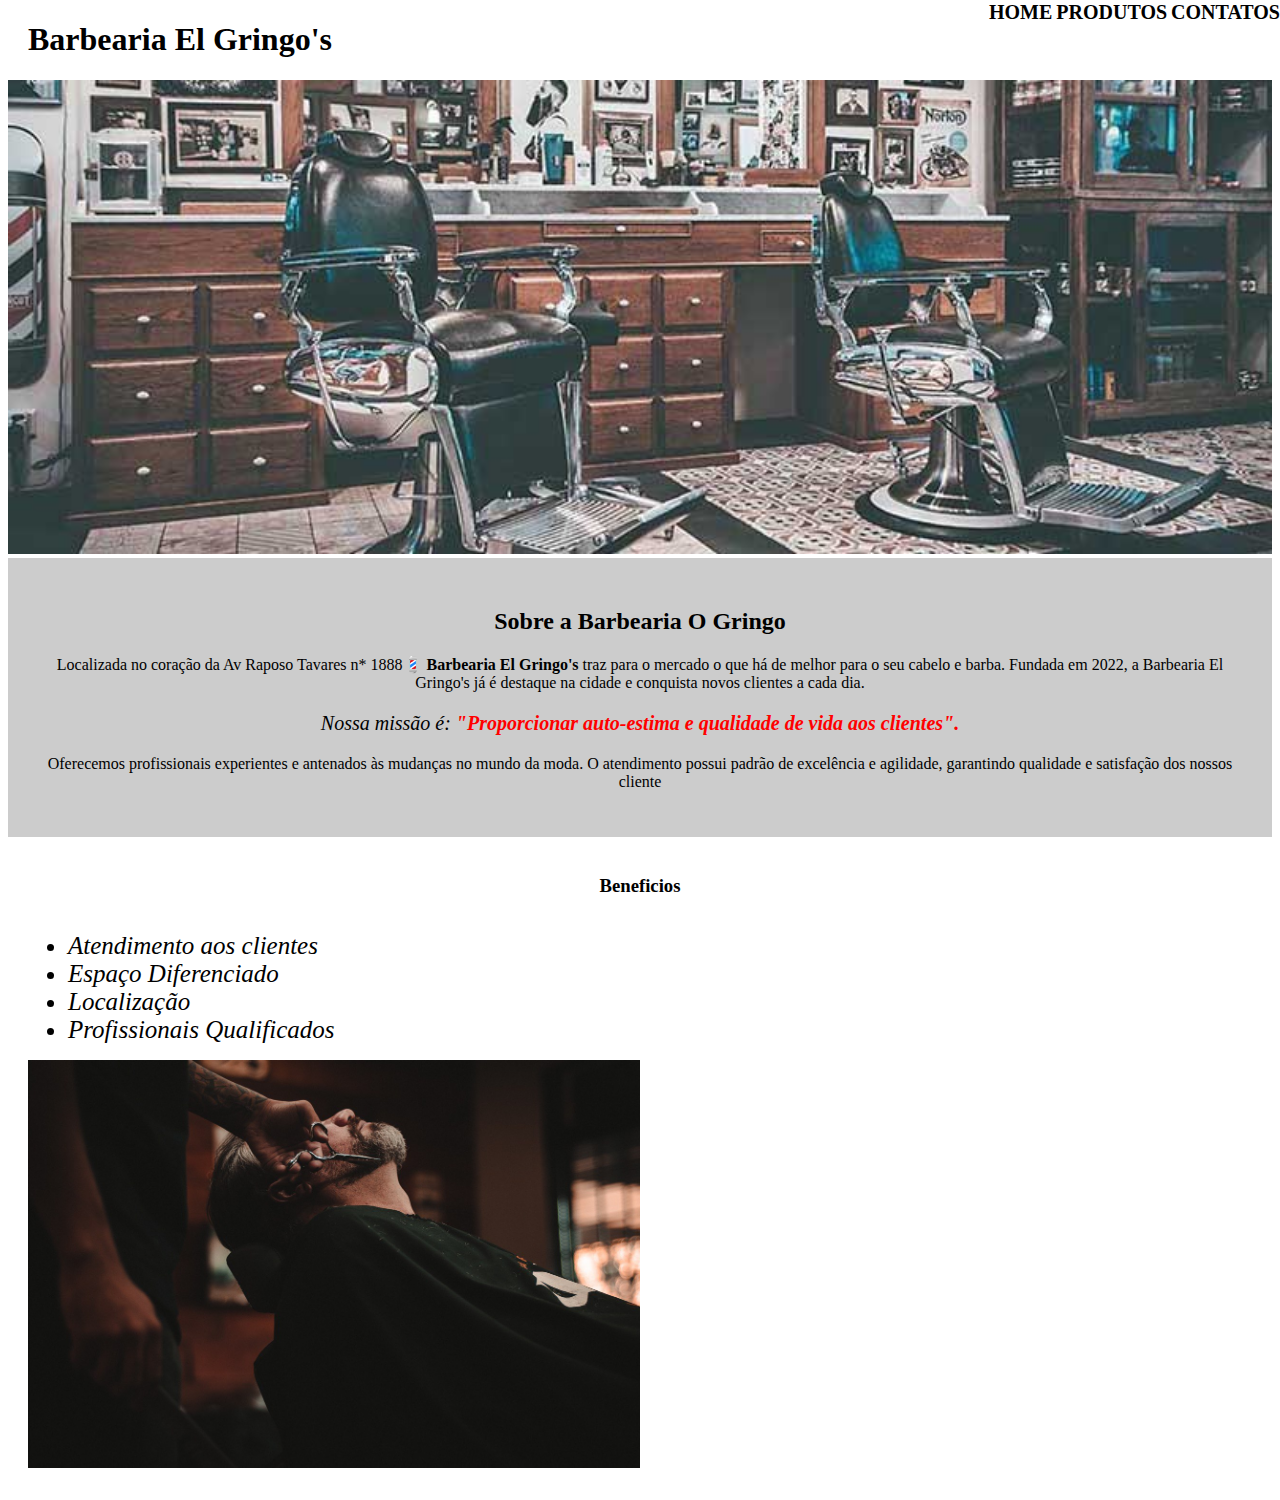
==== index.html @ 43610964 "att" ====
<!DOCTYPE html>
<html lang="pt-br">

<head>
    <meta charset="UTF-8">
    <meta http-equiv="X-UA-Compatible" content="IE=edge">
    <meta name="viewport" content="width=device-width, initial-scale=1.0">
    <title>O Gringo</title>
    <link rel="stylesheet" href="style.css">
    <link rel="shortcut icon" href="elgringo.jpg" type="image/x-icon">

</head>

<body>
    <header>
        <nav>
            <ul>
                <li><a href="index.html">Home</a></li>
                <li><a href="produtos.html">Produtos</a></li>
                <li><a href="">Contatos</a></li>
            </ul>
        </nav>
        <h1 class="titulo-principal">Barbearia El Gringo's</h1>
    </header>
    <img id="banner" src="banner.jpg" alt="">
    <div class="principal">
        <h2 class="titulo-centralizado">Sobre a Barbearia O Gringo</h2>
        

        <p>Localizada no coração da Av Raposo Tavares n* 1888💈 <strong>Barbearia El Gringo's</strong> traz para o mercado o que há de melhor
            para o
            seu cabelo e barba. Fundada em 2022, a Barbearia El Gringo's já é destaque na cidade e conquista novos clientes a
            cada
            dia.</p>

        <p id="missao"><em>Nossa missão é: <strong>"Proporcionar auto-estima e qualidade de vida aos
                    clientes".</strong></em></p>

        <p>Oferecemos profissionais experientes e antenados às mudanças no mundo da moda. O atendimento possui padrão de
            excelência e agilidade, garantindo qualidade e satisfação dos nossos cliente</p>
    </div>

    <div class="beneficios">
        <h3 class="titulo-centralizado">Beneficios</h3>
        <ul>
            <li class="itens">Atendimento aos clientes</li>
            <li class="itens">Espaço Diferenciado</li>
            <li class="itens">Localização</li>
            <li class="itens">Profissionais Qualificados</li>
        </ul>

        <img src="beneficios.jpg" class="imagembeneficios" alt="">
    </div>

</body>

</html>
---- style.css ----
body{
    
}

#banner{
    width: 100%;
}

.principal{
    background-color: #cccccc;
    padding: 30px;

}

.titulo-principal{
    padding-left: 20px;
}

.titulo-centralizado{
    text-align: center;
    
}

p{
    text-align: center;
    
}

#missao{
    font-size: 20px;
}

em strong{
    color: red;
}

.itens{
    font-style: italic;
    font-size: 25px;
}

.beneficios{
    background: #ffffff;
    padding: 20px;
}


ul{
    display:inline-block;
    vertical-align: top;
    width: 88%;
    margin-right: 15%;
    
}

.imagembeneficios{
    width: 50%;
}

a {
    border-radius: 2px solid black;
}

nav{
    position: absolute;
    top: -15px;
    right: 0px;
    border-radius: 2px solid black;
}

nav li {
    display: inline;
    margin: 2px px;

}

nav a {
    text-transform: uppercase;
    color: #000000;
    font-weight: bold;
    font-size: 20px;
    text-decoration: none;
    
}

nav a:hover {
    color: #c78c19;
    text-decoration: underline;
    
}
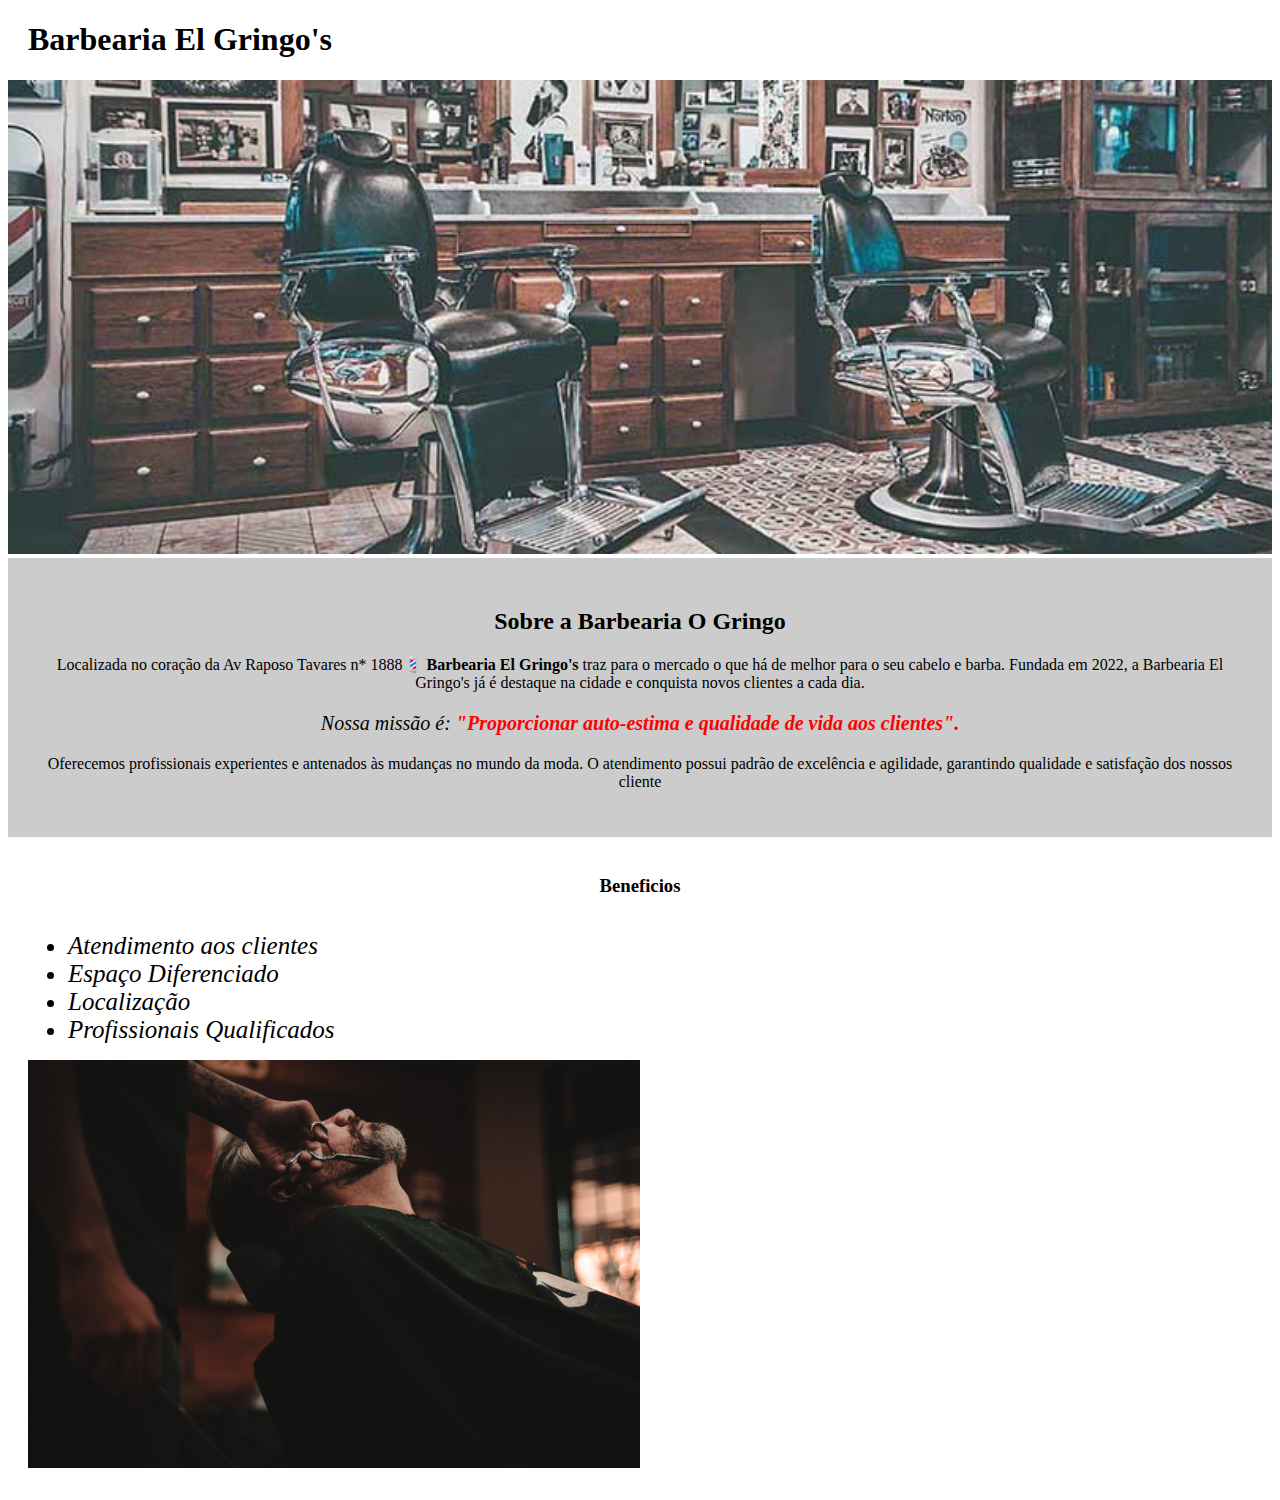
==== commit b0f1550b: "att" ====
--- a/index.html
+++ b/index.html
@@ -6,20 +6,14 @@
     <meta http-equiv="X-UA-Compatible" content="IE=edge">
     <meta name="viewport" content="width=device-width, initial-scale=1.0">
     <title>O Gringo</title>
-    <link rel="stylesheet" href="style.css">
+    <link rel="stylesheet" href="style-home.css">
     <link rel="shortcut icon" href="elgringo.jpg" type="image/x-icon">
 
 </head>
 
 <body>
     <header>
-        <nav>
-            <ul>
-                <li><a href="index.html">Home</a></li>
-                <li><a href="produtos.html">Produtos</a></li>
-                <li><a href="">Contatos</a></li>
-            </ul>
-        </nav>
+        
         <h1 class="titulo-principal">Barbearia El Gringo's</h1>
     </header>
     <img id="banner" src="banner.jpg" alt="">
--- a/style-home.css
+++ b/style-home.css
@@ -0,0 +1,55 @@
+
+#banner{
+    width: 100%;
+}
+
+.principal{
+    background-color: #cccccc;
+    padding: 30px;
+
+}
+
+.titulo-principal{
+    padding-left: 20px;
+}
+
+.titulo-centralizado{
+    text-align: center;
+    
+}
+
+p{
+    text-align: center;
+    
+}
+
+#missao{
+    font-size: 20px;
+}
+
+em strong{
+    color: red;
+}
+
+.itens{
+    font-style: italic;
+    font-size: 25px;
+}
+
+.beneficios{
+    background: #ffffff;
+    padding: 20px;
+}
+
+
+ul{
+    display:inline-block;
+    vertical-align: top;
+    width: 88%;
+    margin-right: 15%;
+    
+}
+
+.imagembeneficios{
+    width: 50%;
+}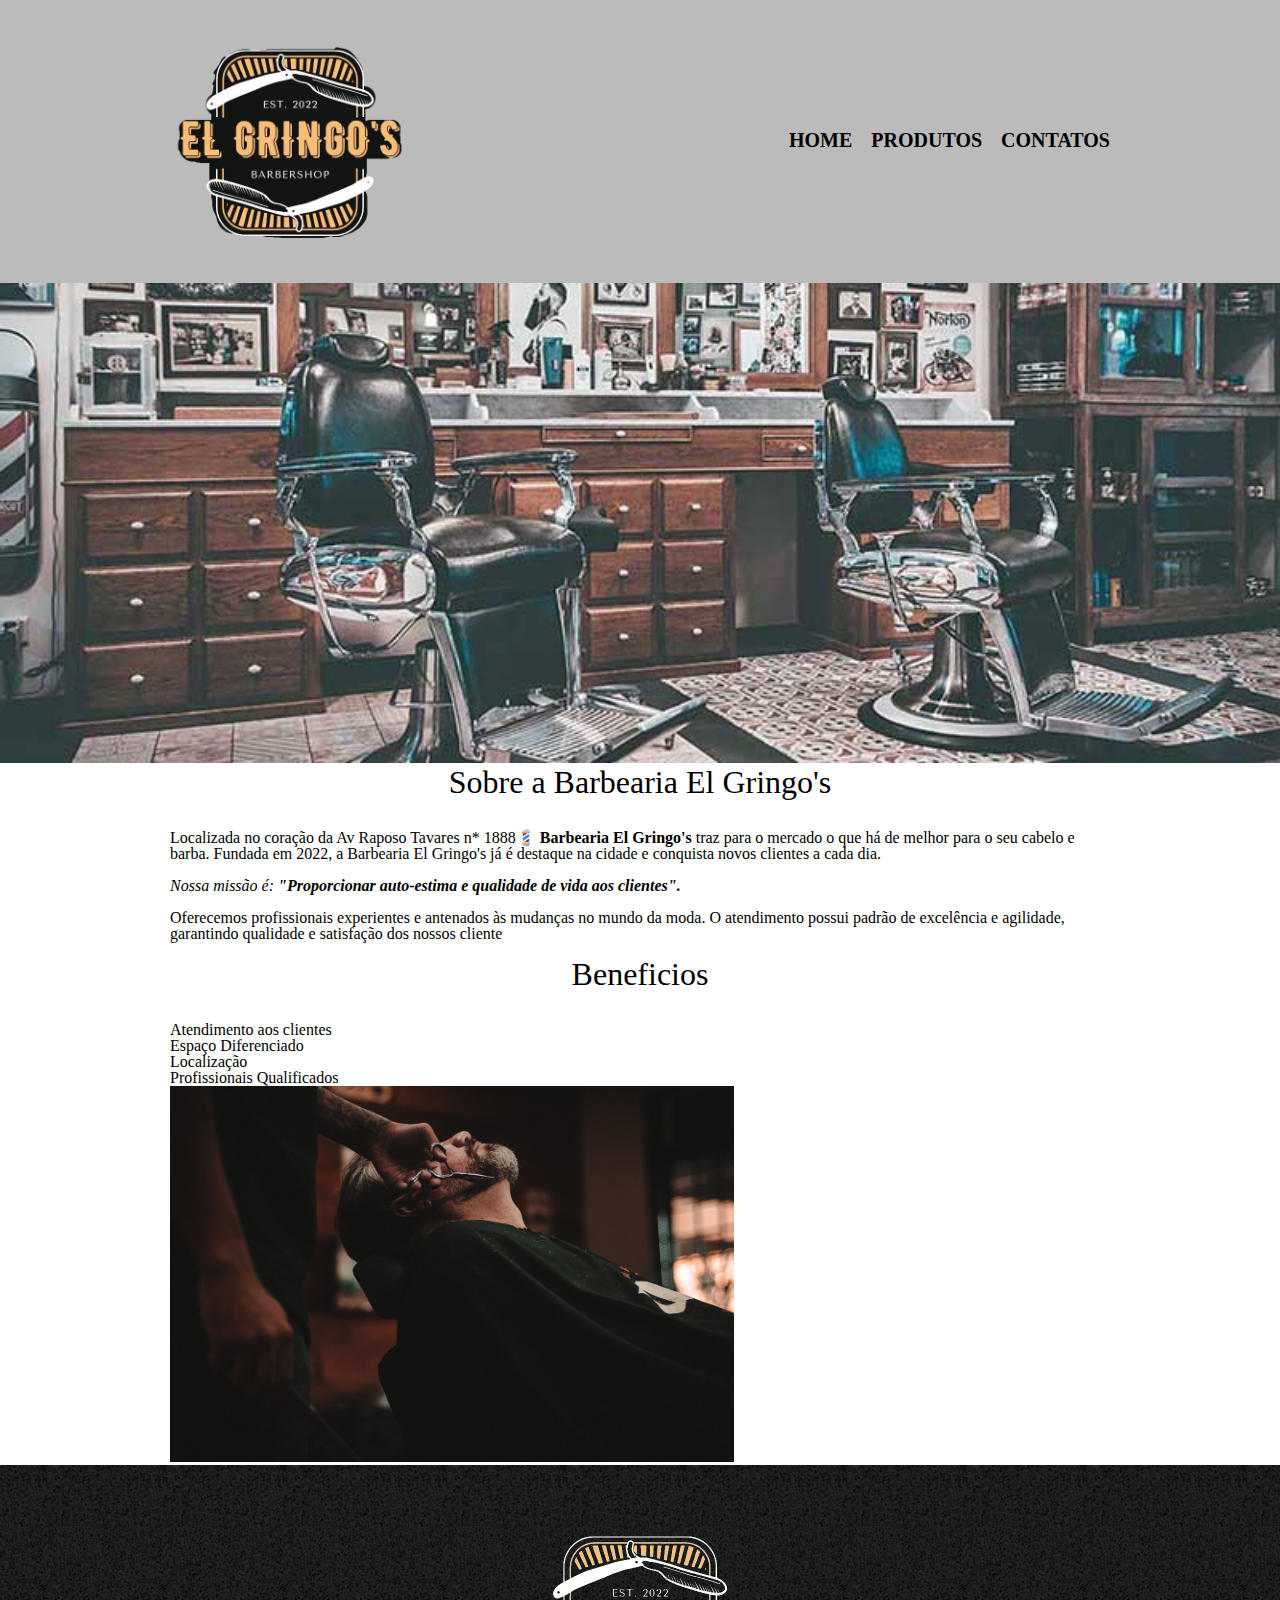
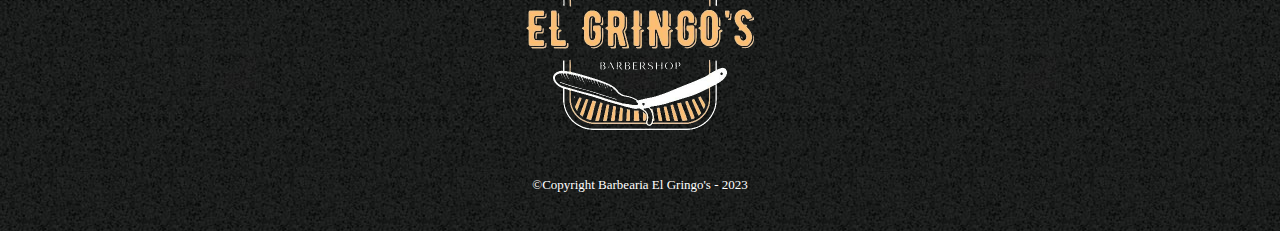
==== commit d24a836d: "att" ====
--- a/index.html
+++ b/index.html
@@ -5,47 +5,61 @@
     <meta charset="UTF-8">
     <meta http-equiv="X-UA-Compatible" content="IE=edge">
     <meta name="viewport" content="width=device-width, initial-scale=1.0">
-    <title>O Gringo</title>
-    <link rel="stylesheet" href="style-home.css">
+    <title>El Gringo's</title>
+    <link rel="stylesheet" href="reset.css">
+    <link rel="stylesheet" href="style.css">
     <link rel="shortcut icon" href="elgringo.jpg" type="image/x-icon">
 
 </head>
 
 <body>
     <header>
-        
-        <h1 class="titulo-principal">Barbearia El Gringo's</h1>
+        <div class="caixa">
+            <h1><img id="gringo" src="elgringo1.png" alt=""></h1>
+            <nav>
+                <ul>
+                    <li><a href="index.html">Home</a></li>
+                    <li><a href="Produtos.html">Produtos</a></li>
+                    <li><a href="contato.html">Contatos</a></li>
+                </ul>
+            </nav>
+        </div>
+
     </header>
-    <img id="banner" src="banner.jpg" alt="">
-    <div class="principal">
-        <h2 class="titulo-centralizado">Sobre a Barbearia O Gringo</h2>
-        
 
-        <p>Localizada no coração da Av Raposo Tavares n* 1888💈 <strong>Barbearia El Gringo's</strong> traz para o mercado o que há de melhor
-            para o
-            seu cabelo e barba. Fundada em 2022, a Barbearia El Gringo's já é destaque na cidade e conquista novos clientes a
-            cada
-            dia.</p>
+    <img class="banner" src="banner.jpg" alt="">
 
-        <p id="missao"><em>Nossa missão é: <strong>"Proporcionar auto-estima e qualidade de vida aos
-                    clientes".</strong></em></p>
+    <main>
+        <section class="principal">
+            <h2 class="titulo-principal">Sobre a Barbearia El Gringo's</h2>
+            <p>Localizada no coração da Av Raposo Tavares n* 1888💈 <strong>Barbearia El Gringo's</strong> traz para o
+                mercado o que há de melhor
+                para o
+                seu cabelo e barba. Fundada em 2022, a Barbearia El Gringo's já é destaque na cidade e conquista novos
+                clientes a
+                cada
+                dia.</p>
+            <p id="missao"><em>Nossa missão é: <strong>"Proporcionar auto-estima e qualidade de vida aos
+                        clientes".</strong></em></p>
+            <p>Oferecemos profissionais experientes e antenados às mudanças no mundo da moda. O atendimento possui padrão de
+                excelência e agilidade, garantindo qualidade e satisfação dos nossos cliente</p>
+        </section>
 
-        <p>Oferecemos profissionais experientes e antenados às mudanças no mundo da moda. O atendimento possui padrão de
-            excelência e agilidade, garantindo qualidade e satisfação dos nossos cliente</p>
-    </div>
-
-    <div class="beneficios">
-        <h3 class="titulo-centralizado">Beneficios</h3>
-        <ul>
-            <li class="itens">Atendimento aos clientes</li>
-            <li class="itens">Espaço Diferenciado</li>
-            <li class="itens">Localização</li>
-            <li class="itens">Profissionais Qualificados</li>
-        </ul>
-
-        <img src="beneficios.jpg" class="imagembeneficios" alt="">
-    </div>
-
+        <section class="beneficios">
+            <h3 class="titulo-principal">Beneficios</h3>
+            <ul>
+                <li class="itens">Atendimento aos clientes</li>
+                <li class="itens">Espaço Diferenciado</li>
+                <li class="itens">Localização</li>
+                <li class="itens">Profissionais Qualificados</li>
+            </ul>
+            <img src="beneficios.jpg" class="imagembeneficios" alt="">
+        </section>
+    </main>
+    <footer>
+        <img class="final" src="elgringo2.png" alt="">
+        <p class="copyrigth">©Copyright Barbearia El Gringo's - 2023</p>
+    </footer>
 </body>
 
 </html>--- a/style.css
+++ b/style.css
@@ -0,0 +1,191 @@
+header{
+    background: #bbbbbb;
+    padding: 20px 0;
+}
+#gringo{
+    height: 240px;
+}
+.caixa{
+    position: relative;
+    width: 940px;
+    margin: 0 auto;
+}
+
+nav{
+    position: absolute;
+    top: 110px;
+    right: 0;
+}
+
+nav li {
+    display: inline;
+    margin: 0 0 0 15px;
+
+}
+
+nav a {
+    text-transform: uppercase;
+    color: #000000;
+    font-weight: bold;
+    font-size: 20px;
+    text-decoration: none;
+}
+
+.produtos li:hover{
+    border-color:#c78c19 ;
+    
+
+}
+
+
+.produtos li:active{
+    border-color: green;
+}
+
+.produtos li:hover h2{
+    font-size: 35px;
+}
+
+nav a:hover {
+    color: #c78c19;
+    text-decoration: underline;
+}
+
+.produtos {
+    width:940px ;
+    margin: 0 auto;
+    padding: 50px 0;
+}
+
+.produtos li {
+    display: inline-block;
+    text-align: center;
+    width: 30%;
+    vertical-align: top;
+    margin: 0 1.5%;
+    padding: 30px 20px;
+    box-sizing: border-box;
+    border: 2px solid black;
+    border-radius: 10px;
+}
+
+.produtos h2 {
+    font-size: 30px;
+    font-weight: bold;
+}
+
+.produto-descricao {
+    font-size: 18px;
+    font-weight: bold;
+}
+
+.produto-preco {
+    font-size: 22px;
+    font-weight: bold;
+    margin:  10px 0 0;
+}
+
+.final{
+    width: 250px;
+}
+
+footer{
+    text-align: center;
+    background: url(bg.jpg);
+    padding: 40px 0;
+
+}
+
+.copyrigth{
+    color: white;
+    font-size: 13px;
+    margin: 20px 0 0;
+}
+
+main{
+    width: 940px;
+    margin: 0 auto;
+}
+
+form {
+    margin: 40px 0;
+}
+
+form label, form legend {
+    display: block;
+    font-size: 20px;
+    margin: 10px 0 10px;
+}
+
+.input-padrao {
+    display: block;
+    margin: 0 0 20px;
+    padding: 10px 25px;
+    width: 50%;
+
+}
+
+.checkbox {
+    margin: 20px 0px;
+}
+
+.enviar{
+    width: 40%;
+    padding: 15px 0;
+    background: orange;
+    color: white;
+    font-weight: bold;
+    font-size: 18px;
+    border: none;
+    border-radius: 5px;
+    transition: 1s all;
+    cursor: pointer;
+}
+
+.enviar:hover{
+    background: darkorange;
+    transform:scale(1.1) ;
+}
+
+table{
+    margin: 40px 40px;
+}
+
+thead{
+    background: #555555;
+    color: white;
+    font-weight: bold;
+}
+
+td,th {
+    border:1px solid black ;
+    padding: 15px 8px;
+}
+
+/* css da pagina inicial */
+.banner{
+    width: 100%;
+
+}
+
+.titulo-principal {
+    text-align: center;
+    font-size: 2em;
+    margin: 0 0 1em;
+}
+
+.principal p {
+    margin: 0 0 1em;
+}
+
+.principal strong {
+    font-weight: bold;
+}
+
+.principal em {
+    font-style: italic;
+}
+
+.imagembeneficios {
+    width: 60%;
+}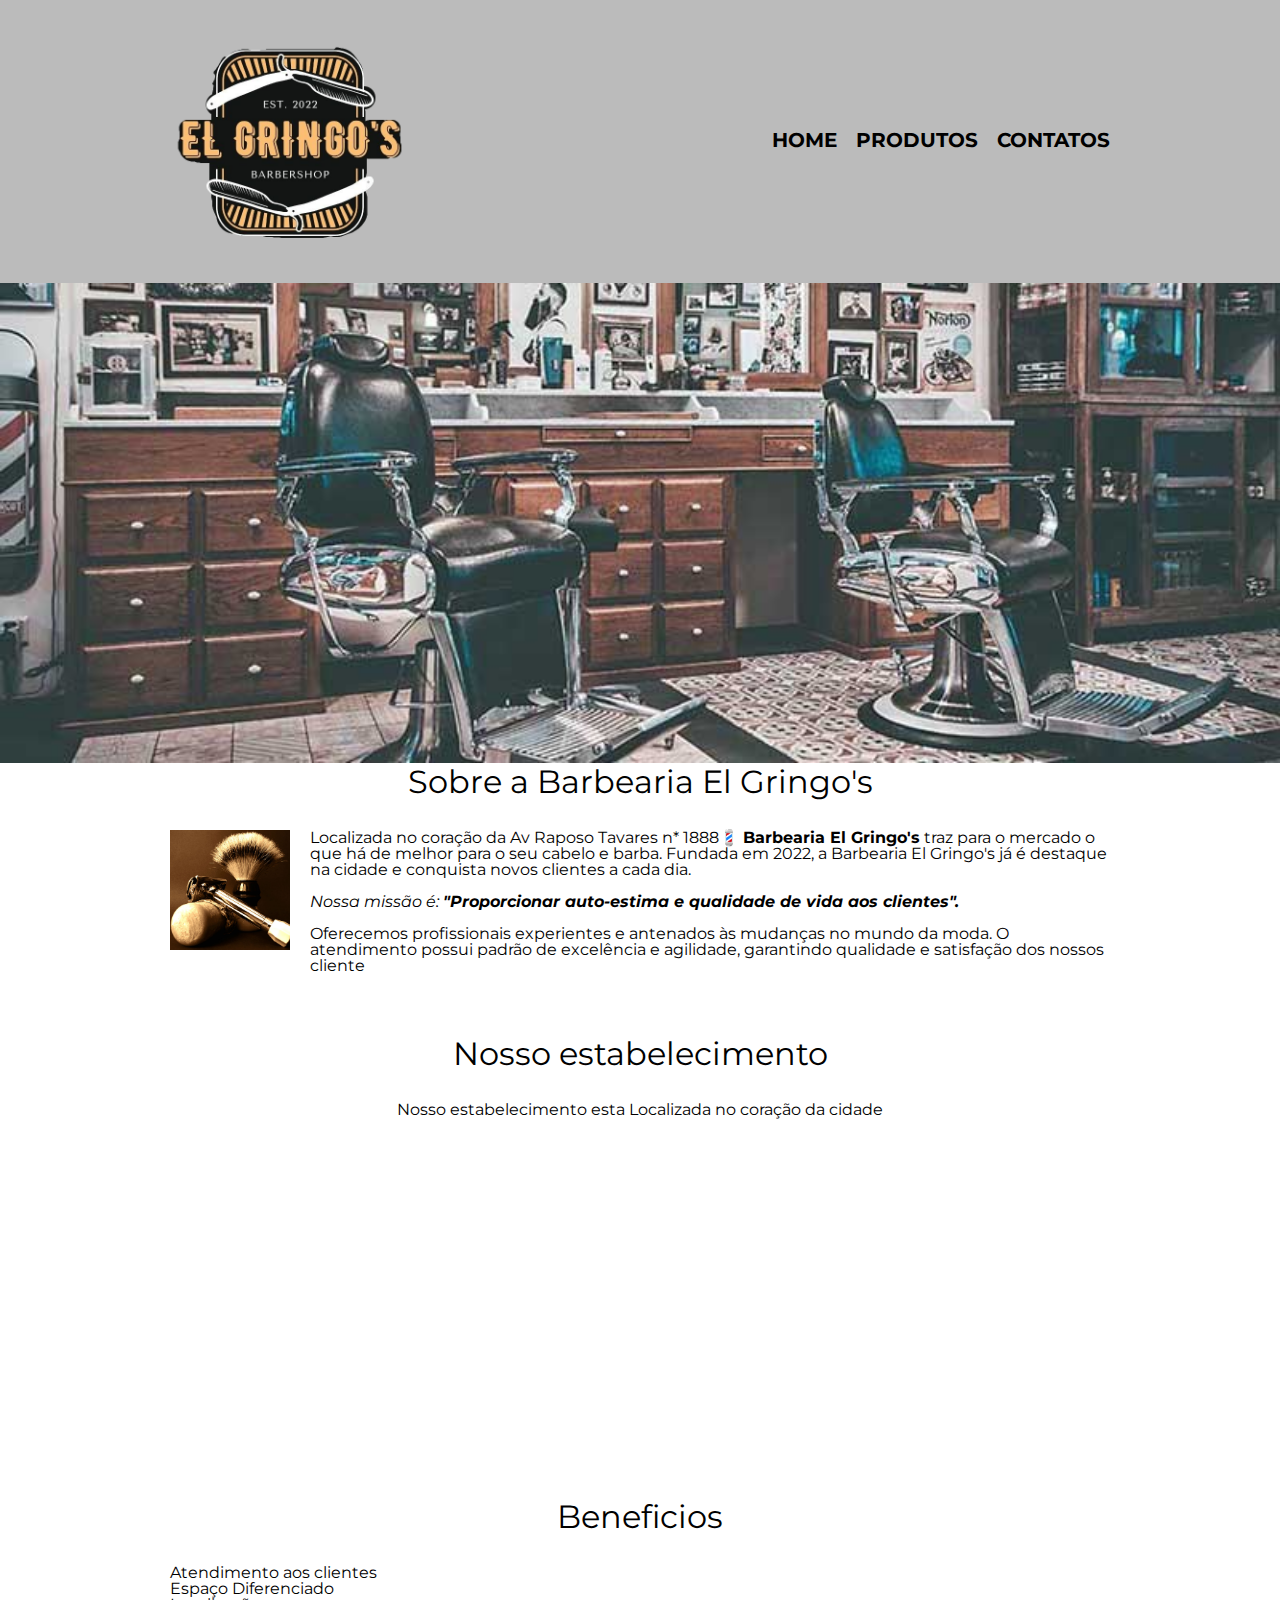
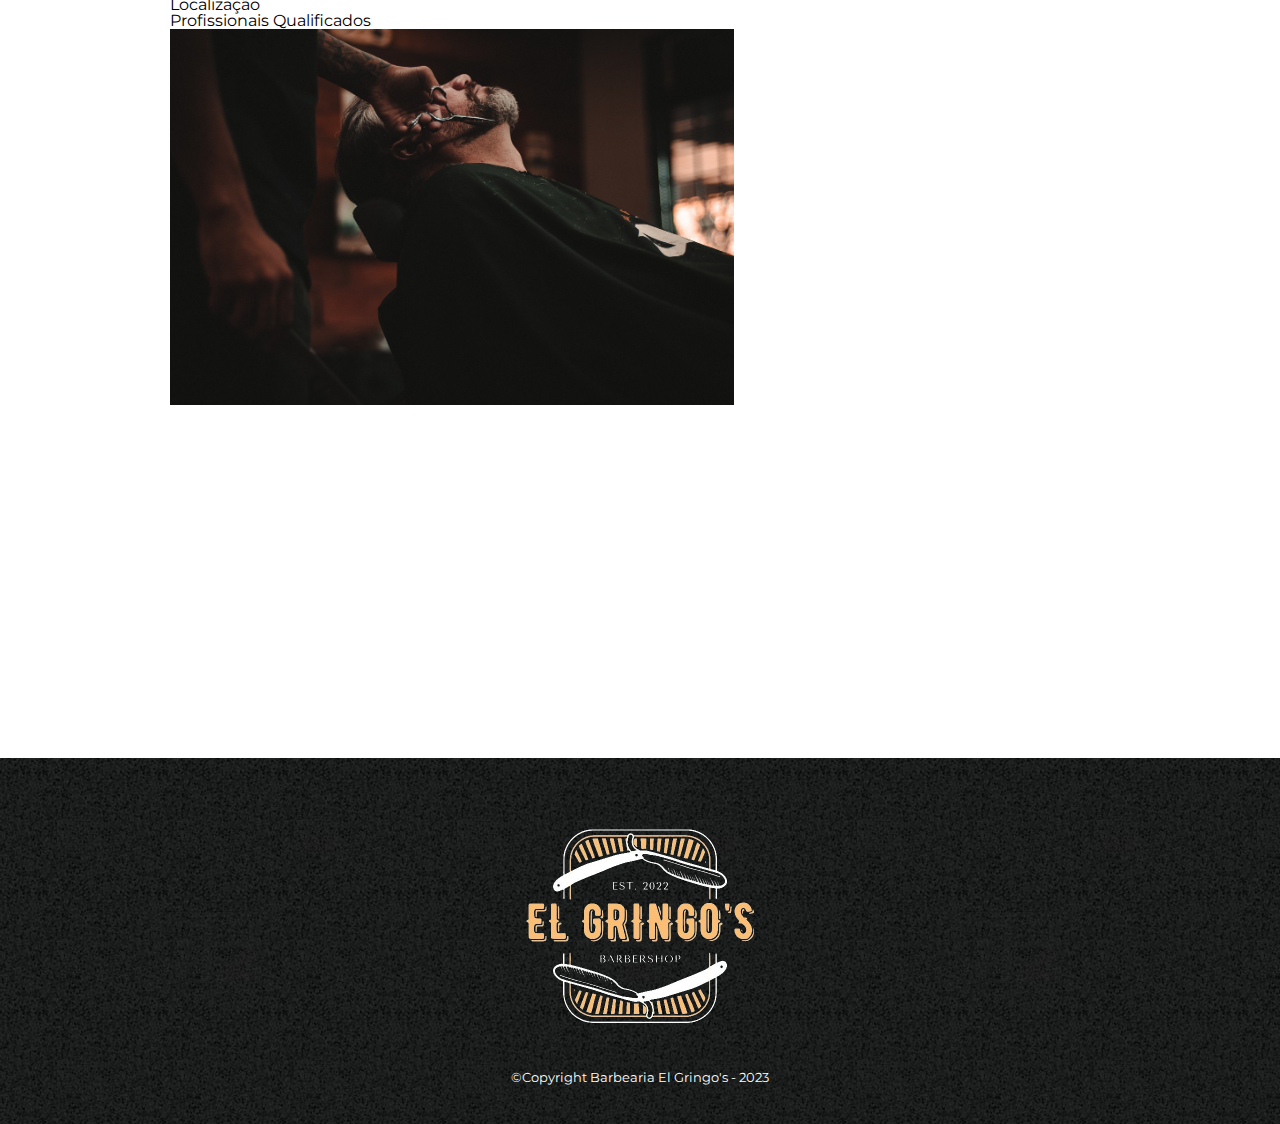
==== commit fc42324c: "att" ====
--- a/index.html
+++ b/index.html
@@ -1,65 +1,81 @@
-<!DOCTYPE html>
-<html lang="pt-br">
+    <!DOCTYPE html>
+    <html lang="pt-br">
 
-<head>
-    <meta charset="UTF-8">
-    <meta http-equiv="X-UA-Compatible" content="IE=edge">
-    <meta name="viewport" content="width=device-width, initial-scale=1.0">
-    <title>El Gringo's</title>
-    <link rel="stylesheet" href="reset.css">
-    <link rel="stylesheet" href="style.css">
-    <link rel="shortcut icon" href="elgringo.jpg" type="image/x-icon">
+    <head>
+        <meta charset="UTF-8">
+        <meta http-equiv="X-UA-Compatible" content="IE=edge">
+        <meta name="viewport" content="width=device-width, initial-scale=1.0">
+        <title>El Gringo's</title>
+        <link rel="stylesheet" href="reset.css">
+        <link rel="stylesheet" href="style.css">
+        <link href="https://fonts.googleapis.com/css2?family=Montserrat&display=swap" rel="stylesheet">
+        <link rel="shortcut icon" href="elgringo.jpg" type="image/x-icon">
 
-</head>
+    </head>
 
-<body>
-    <header>
-        <div class="caixa">
-            <h1><img id="gringo" src="elgringo1.png" alt=""></h1>
-            <nav>
+    <body>
+        <header>
+            <div class="caixa">
+                <h1><img id="gringo" src="elgringo1.png" alt=""></h1>
+                <nav>
+                    <ul>
+                        <li><a href="index.html">Home</a></li>
+                        <li><a href="Produtos.html">Produtos</a></li>
+                        <li><a href="contato.html">Contatos</a></li>
+                    </ul>
+                </nav>
+            </div>
+
+        </header>
+
+        <img class="banner" src="banner.jpg" alt="">
+
+        <main>
+            <section class="principal">
+                <h2 class="titulo-principal">Sobre a Barbearia El Gringo's</h2>
+
+                <img class="utensilios" src="utensilios.jpg" alt="utensilios de Barbearia">
+
+                <p>Localizada no coração da Av Raposo Tavares n* 1888💈 <strong>Barbearia El Gringo's</strong> traz para o
+                    mercado o que há de melhor
+                    para o
+                    seu cabelo e barba. Fundada em 2022, a Barbearia El Gringo's já é destaque na cidade e conquista novos
+                    clientes a
+                    cada
+                    dia.</p>
+                <p id="missao"><em>Nossa missão é: <strong>"Proporcionar auto-estima e qualidade de vida aos
+                            clientes".</strong></em></p>
+                <p>Oferecemos profissionais experientes e antenados às mudanças no mundo da moda. O atendimento possui padrão de
+                    excelência e agilidade, garantindo qualidade e satisfação dos nossos cliente</p>
+            </section>
+
+            <section class="mapa">
+                <h3 class="titulo-principal">Nosso estabelecimento</h3>
+                <p>Nosso estabelecimento esta Localizada no coração da cidade</p>
+                <iframe src="https://www.google.com/maps/embed?pb=!1m18!1m12!1m3!1d3679.563741437691!2d-47.6654473494683!3d-22.744451037743403!2m3!1f0!2f0!3f0!3m2!1i1024!2i768!4f13.1!3m3!1m2!1s0x94c63161c8eb1fdf%3A0xa52fb1a7eb0971cd!2zRWwgZ3Jpbmdv4oCZcw!5e0!3m2!1sen!2sbr!4v1675615679016!5m2!1sen!2sbr" width="100%" height="300" style="border:0;" allowfullscreen="" loading="lazy" referrerpolicy="no-referrer-when-downgrade"></iframe>
+
+            </section>
+
+            <section class="beneficios">
+                <h3 class="titulo-principal">Beneficios</h3>
                 <ul>
-                    <li><a href="index.html">Home</a></li>
-                    <li><a href="Produtos.html">Produtos</a></li>
-                    <li><a href="contato.html">Contatos</a></li>
+                    <li class="itens">Atendimento aos clientes</li>
+                    <li class="itens">Espaço Diferenciado</li>
+                    <li class="itens">Localização</li>
+                    <li class="itens">Profissionais Qualificados</li>
                 </ul>
-            </nav>
-        </div>
+                <img src="beneficios.jpg" class="imagembeneficios" alt="">
 
-    </header>
+                <div class="video">
+                    <iframe width="560" height="315" src="https://www.youtube.com/embed/wcVVXUV0YUY" frameborder="0" allow="accelerometer; autoplay; encrypted-media; gyroscope; picture-in-picture" allowfullscreen></iframe>
+                </div>
+    </section>
+            </section>
+        </main>
+        <footer>
+            <img class="final" src="elgringo2.png" alt="">
+            <p class="copyrigth">©Copyright Barbearia El Gringo's - 2023</p>
+        </footer>
+    </body>
 
-    <img class="banner" src="banner.jpg" alt="">
-
-    <main>
-        <section class="principal">
-            <h2 class="titulo-principal">Sobre a Barbearia El Gringo's</h2>
-            <p>Localizada no coração da Av Raposo Tavares n* 1888💈 <strong>Barbearia El Gringo's</strong> traz para o
-                mercado o que há de melhor
-                para o
-                seu cabelo e barba. Fundada em 2022, a Barbearia El Gringo's já é destaque na cidade e conquista novos
-                clientes a
-                cada
-                dia.</p>
-            <p id="missao"><em>Nossa missão é: <strong>"Proporcionar auto-estima e qualidade de vida aos
-                        clientes".</strong></em></p>
-            <p>Oferecemos profissionais experientes e antenados às mudanças no mundo da moda. O atendimento possui padrão de
-                excelência e agilidade, garantindo qualidade e satisfação dos nossos cliente</p>
-        </section>
-
-        <section class="beneficios">
-            <h3 class="titulo-principal">Beneficios</h3>
-            <ul>
-                <li class="itens">Atendimento aos clientes</li>
-                <li class="itens">Espaço Diferenciado</li>
-                <li class="itens">Localização</li>
-                <li class="itens">Profissionais Qualificados</li>
-            </ul>
-            <img src="beneficios.jpg" class="imagembeneficios" alt="">
-        </section>
-    </main>
-    <footer>
-        <img class="final" src="elgringo2.png" alt="">
-        <p class="copyrigth">©Copyright Barbearia El Gringo's - 2023</p>
-    </footer>
-</body>
-
-</html>+    </html>--- a/style.css
+++ b/style.css
@@ -1,3 +1,7 @@
+body {
+    font-family: 'Montserrat', sans-serif;
+}
+
 header{
     background: #bbbbbb;
     padding: 20px 0;
@@ -172,6 +176,7 @@
     text-align: center;
     font-size: 2em;
     margin: 0 0 1em;
+    clear: left;
 }
 
 .principal p {
@@ -186,6 +191,26 @@
     font-style: italic;
 }
 
+.utensilios {
+    width: 120px;
+    float: left;
+    margin: 0 20px 20px 0;
+}
+
 .imagembeneficios {
     width: 60%;
+}
+
+.mapa {
+    padding: 3em 0;
+}
+
+.mapa p {
+    margin: 0 0 2em;
+    text-align: center;
+}
+
+.video {
+    width: 560px;
+    margin: 1em auto;
 }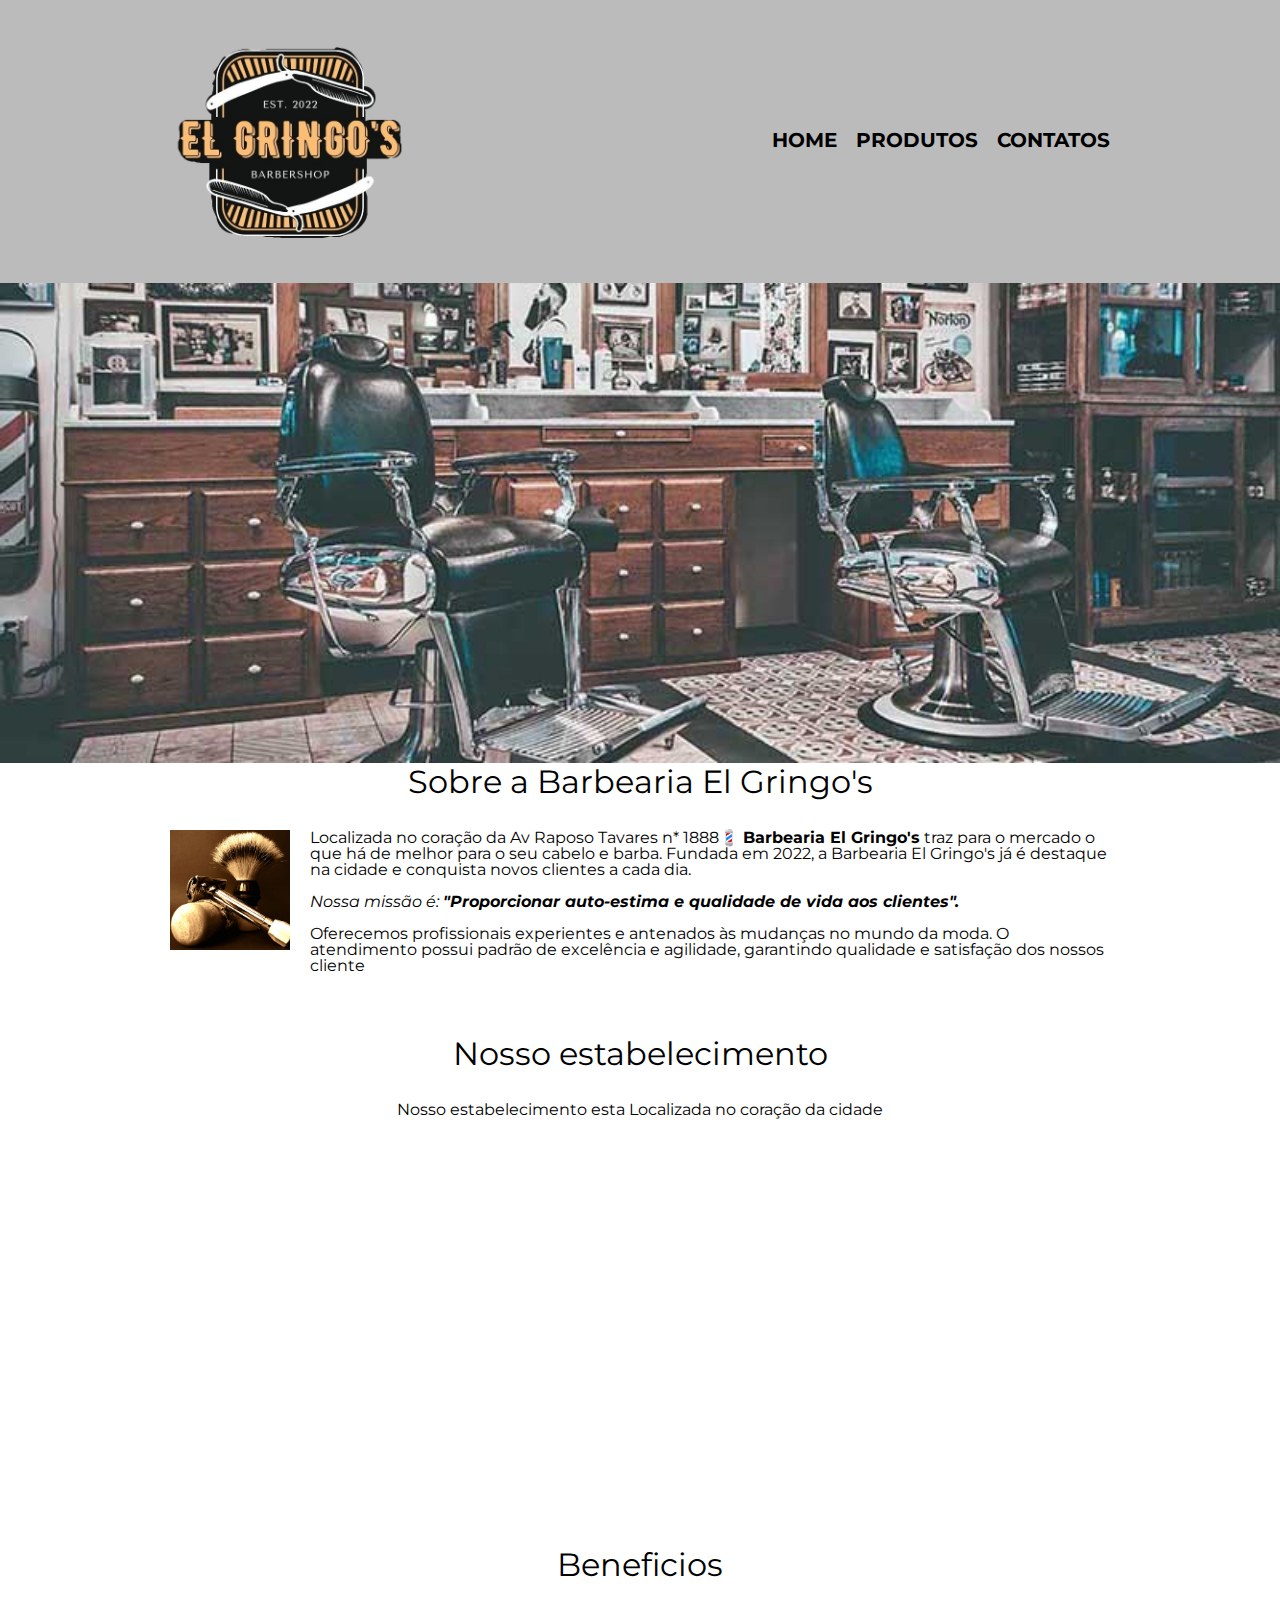
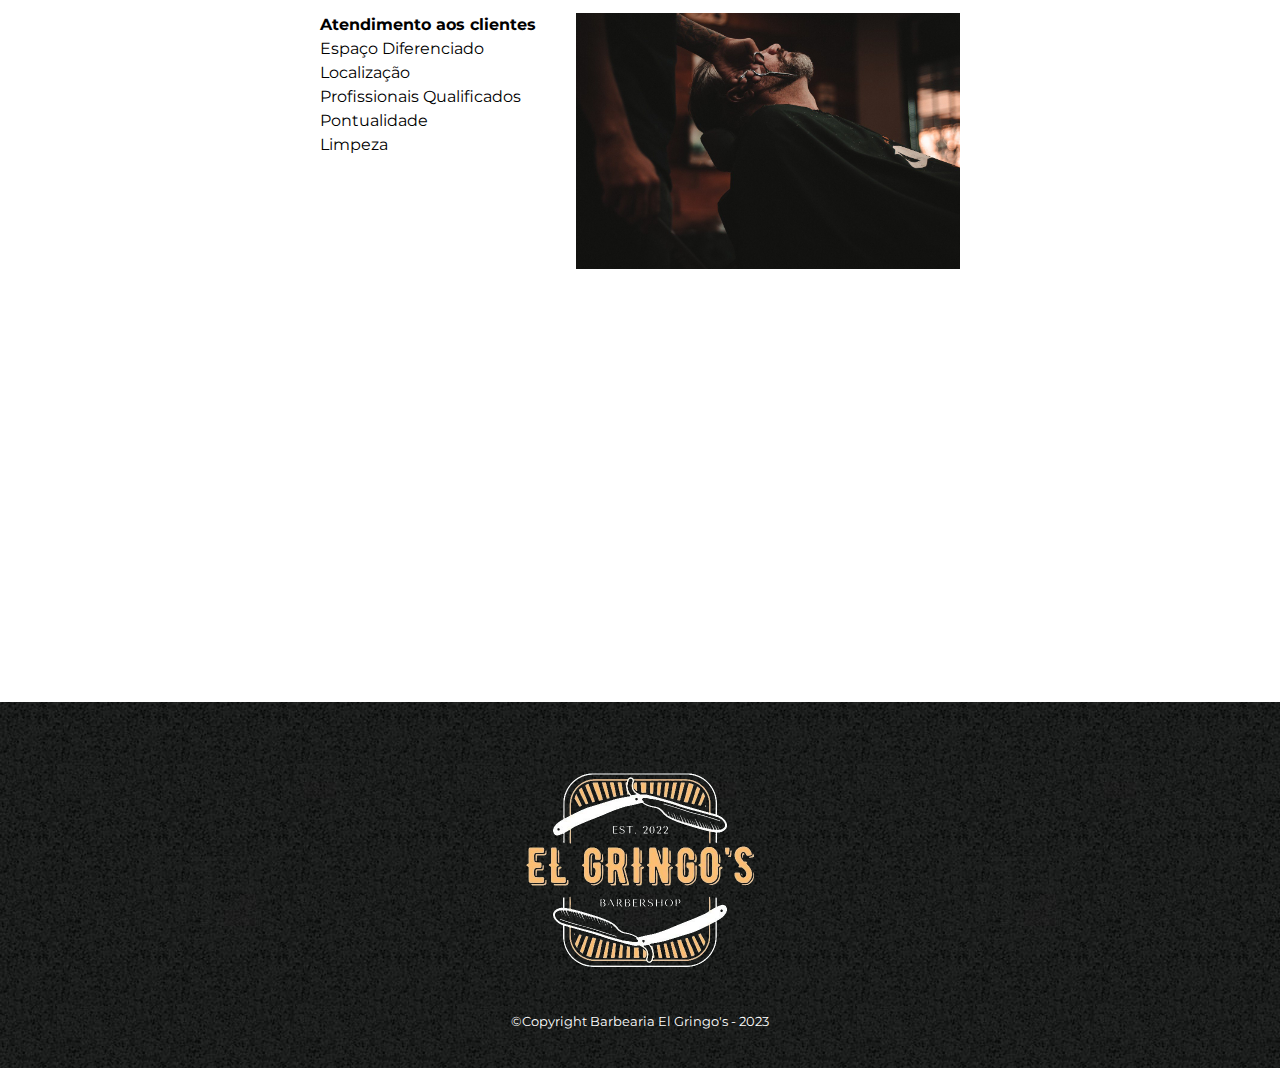
==== commit ed49c41e: "att" ====
--- a/index.html
+++ b/index.html
@@ -58,13 +58,17 @@
 
             <section class="beneficios">
                 <h3 class="titulo-principal">Beneficios</h3>
-                <ul>
-                    <li class="itens">Atendimento aos clientes</li>
-                    <li class="itens">Espaço Diferenciado</li>
-                    <li class="itens">Localização</li>
-                    <li class="itens">Profissionais Qualificados</li>
-                </ul>
-                <img src="beneficios.jpg" class="imagembeneficios" alt="">
+
+                <div class="conteudo-beneficios">
+                    <ul class="lista-beneficios">
+                        <li class="itens">Atendimento aos clientes</li>
+                        <li class="itens">Espaço Diferenciado</li>
+                        <li class="itens">Localização</li>
+                        <li class="itens">Profissionais Qualificados</li>
+                        <li class="itens">Pontualidade</li>
+                        <li class="itens">Limpeza</li>
+                    </ul><img src="beneficios.jpg" class="imagem-beneficios" alt="">
+                </div>
 
                 <div class="video">
                     <iframe width="560" height="315" src="https://www.youtube.com/embed/wcVVXUV0YUY" frameborder="0" allow="accelerometer; autoplay; encrypted-media; gyroscope; picture-in-picture" allowfullscreen></iframe>
--- a/style.css
+++ b/style.css
@@ -196,11 +196,6 @@
     float: left;
     margin: 0 20px 20px 0;
 }
-
-.imagembeneficios {
-    width: 60%;
-}
-
 .mapa {
     padding: 3em 0;
 }
@@ -210,7 +205,34 @@
     text-align: center;
 }
 
+.beneficios{
+    padding: 3em 0;
+}
+
+.conteudo-beneficios{
+    width: 640px;
+    margin: auto;
+}
+
+.lista-beneficios{
+    width: 40%;
+    display: inline-block;
+    vertical-align: top;
+}
+
+.itens{
+    line-height: 1.5; 
+}
+
+.itens:first-child{
+    font-weight: bold;
+}
+
+.imagem-beneficios {
+    width: 60%;
+}
+
 .video {
     width: 560px;
-    margin: 1em auto;
+    margin: 2em auto;
 }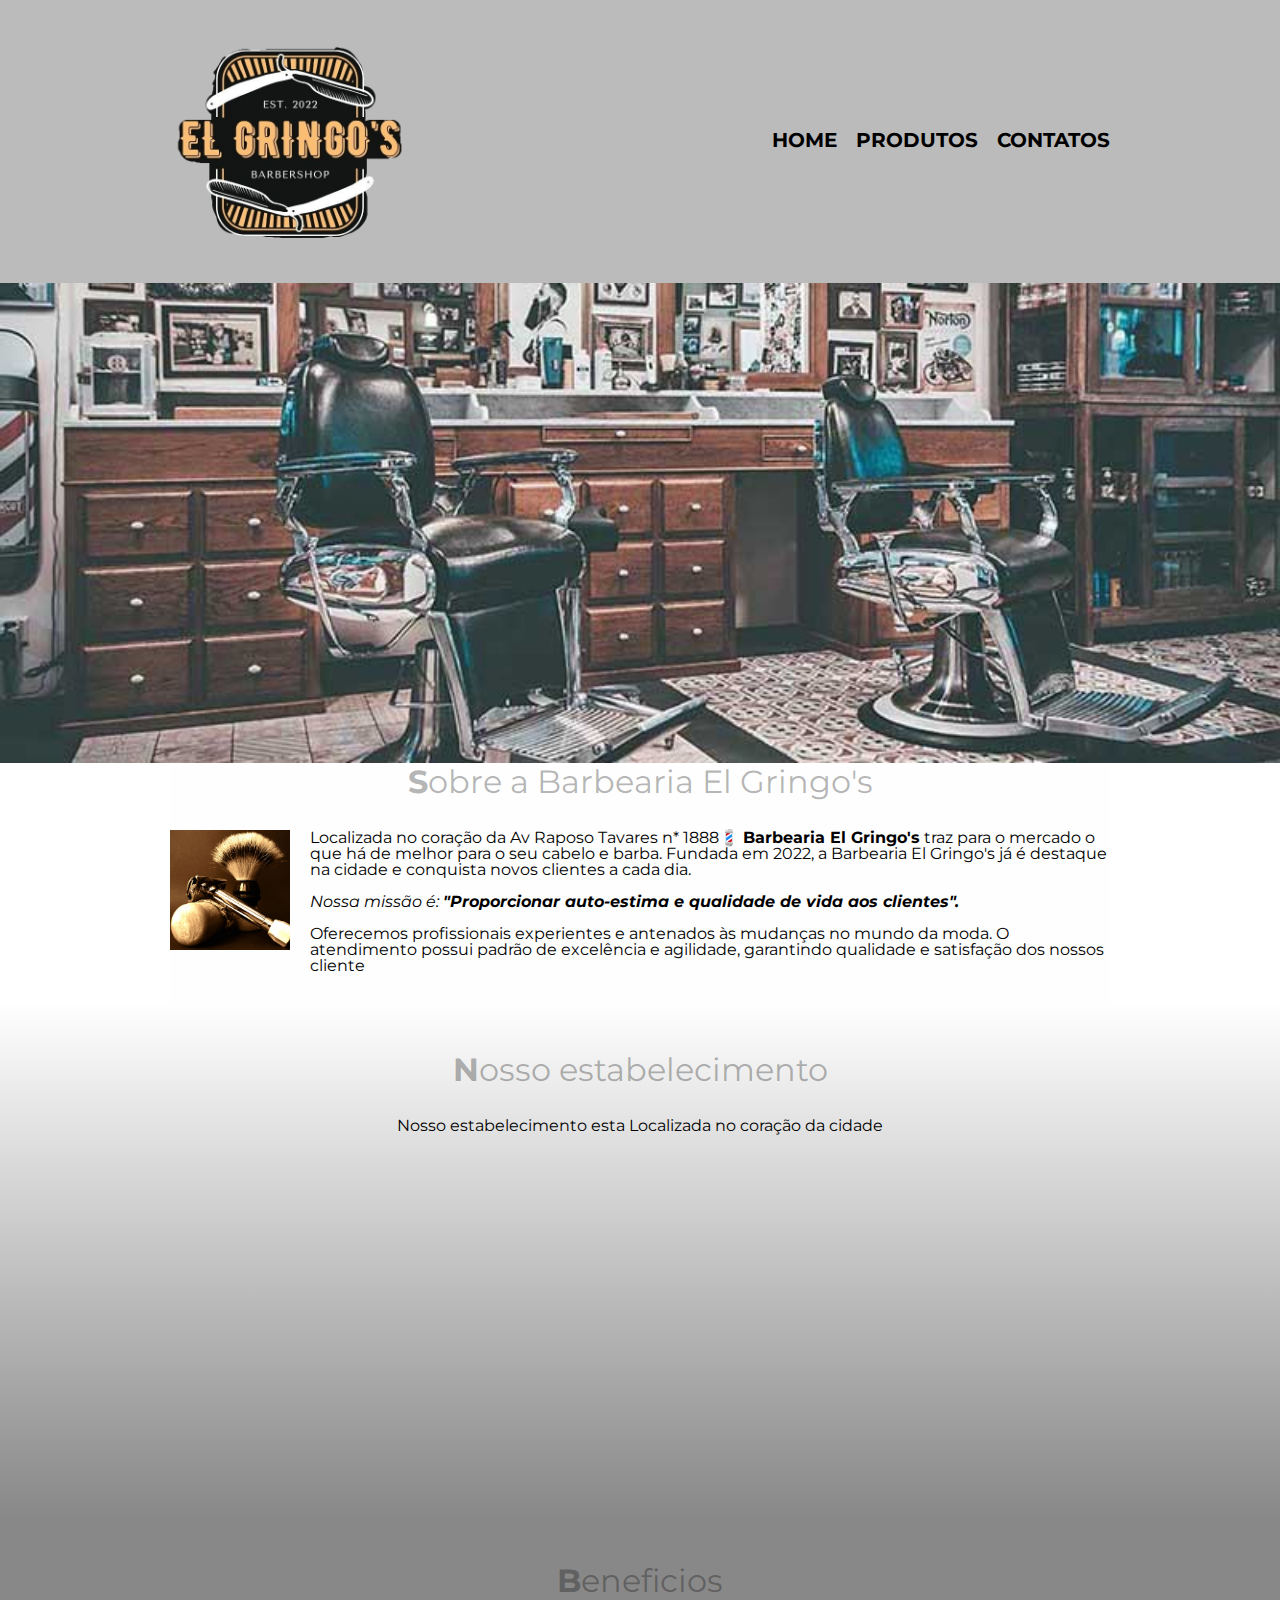
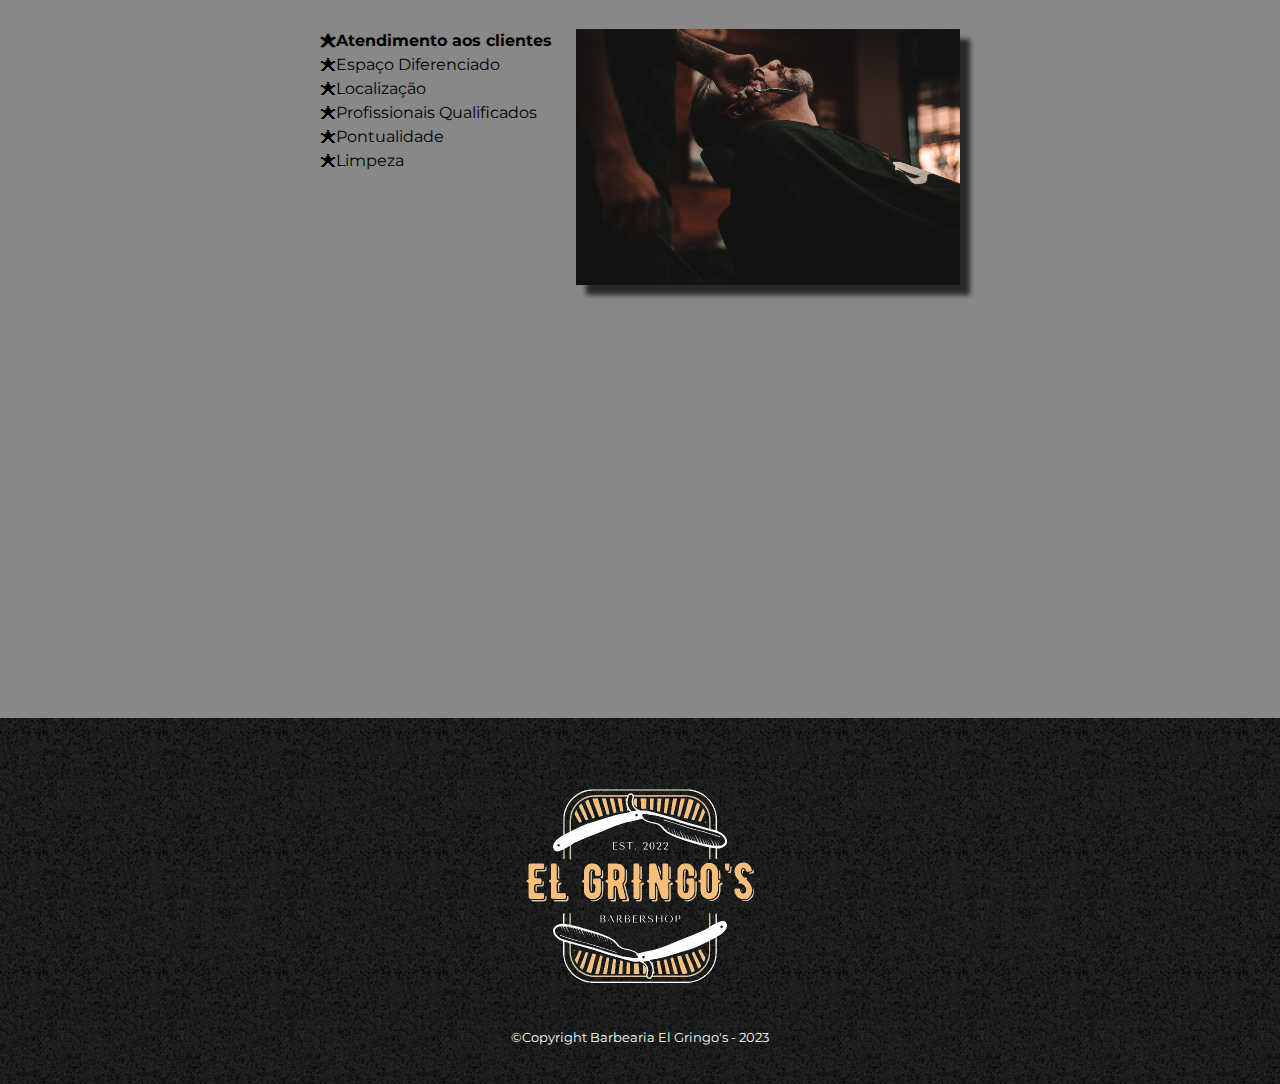
==== commit f768d6ed: "att" ====
--- a/index.html
+++ b/index.html
@@ -52,7 +52,9 @@
             <section class="mapa">
                 <h3 class="titulo-principal">Nosso estabelecimento</h3>
                 <p>Nosso estabelecimento esta Localizada no coração da cidade</p>
-                <iframe src="https://www.google.com/maps/embed?pb=!1m18!1m12!1m3!1d3679.563741437691!2d-47.6654473494683!3d-22.744451037743403!2m3!1f0!2f0!3f0!3m2!1i1024!2i768!4f13.1!3m3!1m2!1s0x94c63161c8eb1fdf%3A0xa52fb1a7eb0971cd!2zRWwgZ3Jpbmdv4oCZcw!5e0!3m2!1sen!2sbr!4v1675615679016!5m2!1sen!2sbr" width="100%" height="300" style="border:0;" allowfullscreen="" loading="lazy" referrerpolicy="no-referrer-when-downgrade"></iframe>
+                
+                <div class="mapa-conteudo">
+                    <iframe src="https://www.google.com/maps/embed?pb=!1m18!1m12!1m3!1d3679.563741437691!2d-47.6654473494683!3d-22.744451037743403!2m3!1f0!2f0!3f0!3m2!1i1024!2i768!4f13.1!3m3!1m2!1s0x94c63161c8eb1fdf%3A0xa52fb1a7eb0971cd!2zRWwgZ3Jpbmdv4oCZcw!5e0!3m2!1sen!2sbr!4v1675615679016!5m2!1sen!2sbr" width="100%" height="300" style="border:0;" allowfullscreen="" loading="lazy" referrerpolicy="no-referrer-when-downgrade"></iframe></div>
 
             </section>
 
--- a/style.css
+++ b/style.css
@@ -107,8 +107,7 @@
 }
 
 main{
-    width: 940px;
-    margin: 0 auto;
+    
 }
 
 form {
@@ -177,6 +176,18 @@
     font-size: 2em;
     margin: 0 0 1em;
     clear: left;
+    color: rgba(0,0,0,0.3);
+}
+
+.titulo-principal:first-letter {
+    font-weight: bold;
+}
+
+.principal{
+    padding: 0 0 1em;
+    background: #fefefe;
+    width: 940px;
+    margin: 0 auto;
 }
 
 .principal p {
@@ -198,6 +209,13 @@
 }
 .mapa {
     padding: 3em 0;
+    background: linear-gradient(#fefefe,#888888);
+    
+}
+
+.mapa-conteudo{
+    width: 940px;
+    margin: 0 auto;
 }
 
 .mapa p {
@@ -207,6 +225,7 @@
 
 .beneficios{
     padding: 3em 0;
+    background: #888888;
 }
 
 .conteudo-beneficios{
@@ -228,11 +247,22 @@
     font-weight: bold;
 }
 
+.itens:before{
+    content: "🟊";
+}
+
 .imagem-beneficios {
     width: 60%;
+    opacity: 1;
+    transition: 400ms;
+    box-shadow: 10px 10px 5px  #000000b4;
+}
+
+.imagem-beneficios:hover{
+    opacity: 0.3;
 }
 
 .video {
     width: 560px;
     margin: 2em auto;
-}+} 